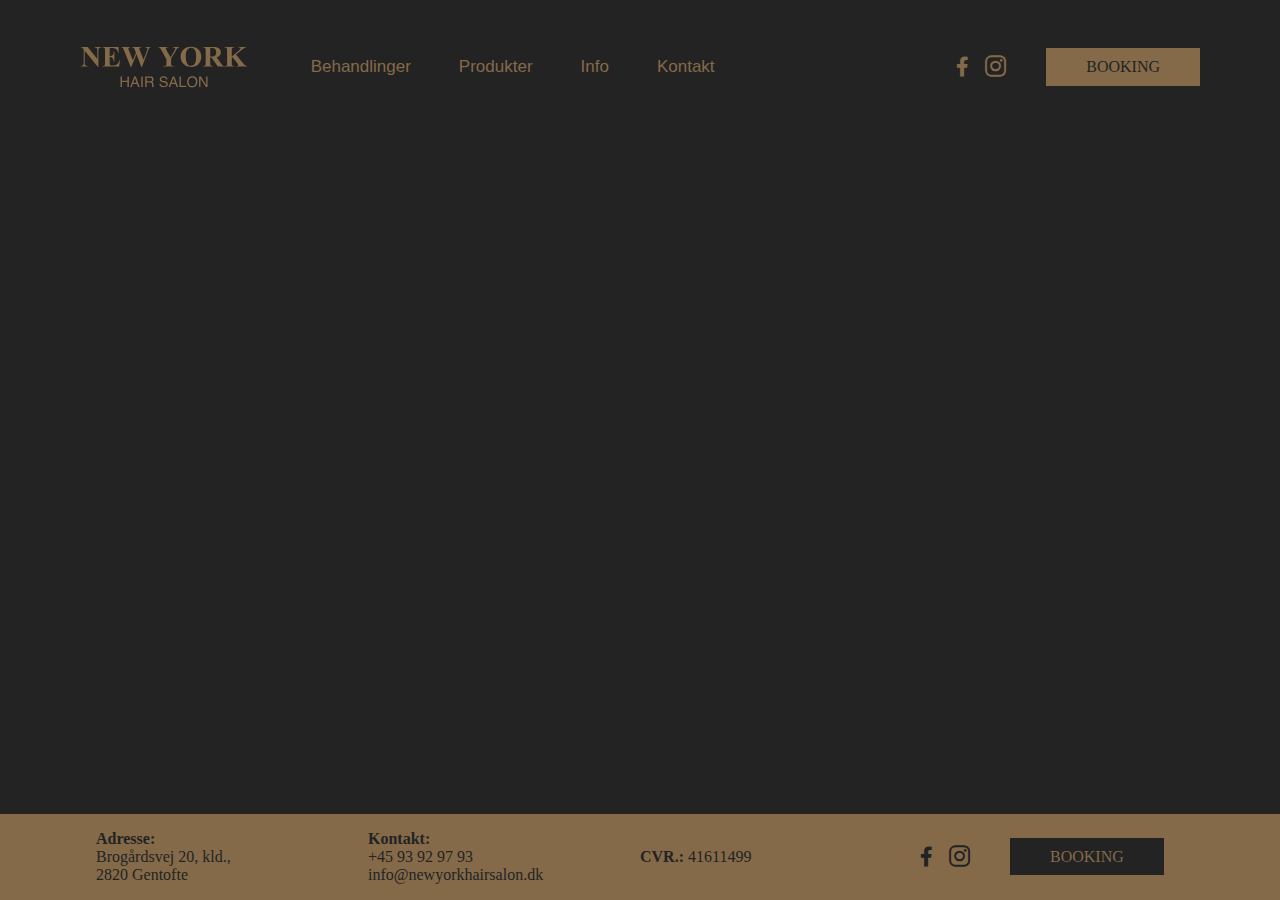
==== index.html @ 28f0fe65 "first commit" ====
<!DOCTYPE html>
<html lang="da">
  <head>
    <meta charset="UTF-8" />
    <meta name="viewport" content="width=device-width, initial-scale=1.0" />
    <title>New York Hair Salon - Gentofte</title>
    <link rel="icon" type="image/x-icon" href="/img/favicon.svg" />
    <link rel="stylesheet" href="/stylesheet/layout.css" />
    <link rel="stylesheet" href="/stylesheet/style.css" />
    <script src="script.js" defer></script>
    <!-- Font Awesome -->
    <link
      rel="stylesheet"
      href="https://cdnjs.cloudflare.com/ajax/libs/font-awesome/6.0.0-beta3/css/all.min.css"
    />
  </head>
  <body>
    <div class="container">
      <header class="navigation">
        <div class="logo">
          <a href="index.html">
            <img src="/img/logo_web.svg" alt="logo" />
          </a>
        </div>

        <div class="burger-menu" id="burger-menu">
          <div class="line1"></div>
          <div class="line2"></div>
          <div class="line3"></div>
        </div>

        <nav class="nav" id="nav">
          <ul class="nav-links">
            <li><a href="behandlinger.html">Behandlinger</a></li>
            <li><a href="produkter.html">Produkter</a></li>
            <li><a href="info.html">Info</a></li>
            <li><a href="kontakt.html">Kontakt</a></li>
          </ul>

          <div class="social-links">
            <a
              href="https://www.facebook.com/Nyhairsalon/photos_by"
              target="_blank"
              class="social-icon facebook"
              aria-label="Facebook"
              ><i class="fab fa-facebook-f"></i
            ></a>
            <a
              href="https://www.instagram.com/newyorkhairsalon_dk/"
              target="_blank"
              class="social-icon instagram"
              aria-label="Instagram"
              ><i class="fab fa-instagram"></i
            ></a>
          </div>

          <div class="nav-button">
            <a href="https://new-york-hair-salon.planway.com/">Booking</a>
          </div>
        </nav>
      </header>

      <main></main>
    </div>

    <footer>
      <div class="footer-content">
        <div class="footer-left">
          <p><strong>Adresse:</strong></p>
          <a
            href="https://www.google.com/maps/place/Brog%C3%A5rdsvej+20,+kld.+2820+Gentofte"
            target="_blank"
            class="footer-link"
          >
            Brogårdsvej 20, kld.,<br />2820 Gentofte
          </a>
        </div>
        <div class="footer-middle">
          <p><strong>Kontakt:</strong></p>
          <a href="tel:+4593929793" class="footer-link">+45 93 92 97 93</a>
          <br />
          <a href="mailto:info@newyorkhairsalon.dk" class="footer-link"
            >info@newyorkhairsalon.dk</a
          >
        </div>

        <div class="footer-right"><strong>CVR.:</strong> 41611499</div>

        <div class="footer-together">
          <div class="footer-socials">
            <a
              href="https://www.facebook.com/Nyhairsalon/photos_by"
              target="_blank"
              class="social-icon-footer facebook"
              aria-label="Facebook"
            >
              <i class="fab fa-facebook-f"></i>
            </a>

            <a
              href="https://www.instagram.com/newyorkhairsalon_dk/"
              target="_blank"
              class="social-icon-footer instagram"
              aria-label="Instagram"
            >
              <i class="fab fa-instagram"></i>
            </a>
          </div>

          <div class="footer-button">
            <a href="https://new-york-hair-salon.planway.com/">Booking</a>
          </div>
        </div>
      </div>
    </footer>
  </body>
</html>
---- stylesheet/style.css ----
/*-------------GLOBAL-------------*/
:root {
  --lysbrun: #846a49;
  --morkbrun: #3e2b26;
  --baggrund: #232323;
  --lys: #e7d9cc;
}

body {
  background-color: var(--baggrund);
}

.container {
  margin-left: 5rem;
  margin-right: 5rem;
}

* {
  margin: 0;
  padding: 0;
  box-sizing: border-box;
}

/*--NAVIGATION--*/
.navigation {
  width: 100%;
  position: sticky;
  top: 0;
  display: flex;
  align-items: center;
  justify-content: space-between;
  padding-top: 2.5rem;
  padding-bottom: 2.5rem;
  background-color: var(--baggrund);
  z-index: 10;
}

.logo img {
  height: 50px;
  width: auto;
}

nav {
  display: flex;
  align-items: center;
  flex: 1;
  position: relative;
}

.nav-links {
  list-style: none;
  display: flex;
  flex: 1;
  margin-left: 4rem;
}

.nav-links li {
  margin-right: 3rem;
}

.nav-links a {
  text-decoration: none;
  font-family: Helvetica, sans-serif;
  color: var(--lysbrun);
  font-size: 17px;
}

.nav-links a:hover {
  color: var(--lys);
}

.nav-button {
  margin-left: auto;
  display: flex;
  align-items: center;
  position: relative;
}

.nav-button a {
  padding: 10px 40px;
  background-color: var(--lysbrun);
  color: var(--baggrund);
  text-decoration: none;
  border-radius: 0;
  text-transform: uppercase;
}

.nav-button a:hover {
  background-color: var(--lys);
}

/*--SOCIAL LINKS--*/
.social-links {
  display: flex;
  align-items: center;
  margin-right: 2rem;
}

.social-icon {
  color: var(--lysbrun);
  font-size: 20px; /* Size of the social icons */
  margin-left: 0.5rem; /* Space between icons */
  margin-right: 0.5rem; /* Space between icons */
  text-decoration: none;
}

.social-icon.instagram {
  font-size: 24px; /* Slightly larger Instagram icon */
}

.social-icon:hover {
  color: var(--lys);
}

/*--BURGERMENU--*/
.burger-menu {
  display: none;
  cursor: pointer;
  flex-direction: column;
  justify-content: space-between;
  height: 24px;
  width: 30px;
}

.burger-menu div {
  background-color: var(--lysbrun);
  height: 4px;
  width: 100%;
  transition: all 0.3s;
}

/*--BURGERMENU ANIMATION--*/
.burger-menu.toggle .line1 {
  transform: rotate(-45deg) translate(-8px, 6px);
}

.burger-menu.toggle .line2 {
  opacity: 0;
}

.burger-menu.toggle .line3 {
  transform: rotate(45deg) translate(-8px, -6px);
}

/*--FOOTER--*/
footer {
  background-color: var(--lysbrun);
  color: var(--baggrund);
  padding: 1rem;
  position: absolute;
  bottom: 0;
  width: 100%;
  max-width: 100vw;
}

.footer-content {
  display: grid;
  grid-template-columns: 1fr 1fr 1fr 1fr;
  align-items: center;
  margin: 0 5rem;
}

.footer-left,
.footer-middle,
.footer-right {
  margin: 0; /* Remove margin */
}

.footer-left a,
.footer-middle a,
.footer-right a {
  text-decoration: none;
  color: var(--baggrund);
}

.footer-left a:hover,
.footer-middle a:hover,
.footer-right a:hover {
  text-decoration: underline;
}

.footer-button a {
  padding: 10px 40px;
  background-color: var(--baggrund);
  color: var(--lysbrun);
  text-decoration: none;
  border-radius: 0;
  text-transform: uppercase;
}

.footer-button a:hover {
  background-color: var(--lys);
}

.footer-socials {
  display: flex;
  align-items: center;
  justify-content: flex-start;
  margin-right: 2rem;
}

.social-icon-footer {
  color: var(--baggrund);
  font-size: 20px; /* Size of the social icons */
  margin-left: 0.5rem; /* Space between icons */
  margin-right: 0.5rem; /* Space between icons */
  text-decoration: none;
}

.social-icon-footer.instagram {
  font-size: 24px; /* Slightly larger Instagram icon */
}

.social-icon-footer:hover {
  color: var(--lys);
}

.footer-together {
  display: flex;
  align-items: center;
  justify-content: flex-start;
}

/*------------- MOBIL-------------*/
@media (max-width: 768px) {
  .container {
    margin-left: 2rem;
    margin-right: 2rem;
  }

  .social-links {
    margin-top: 10px;
    margin-bottom: 10px;
    margin-right: 0rem;
  }

  .burger-menu {
    display: flex;
  }

  nav {
    display: none;
    flex-direction: column;
    align-items: center;
    justify-content: center;
    width: 100%;
    position: absolute;
    top: 100%; /* Adjust based on header height */
    left: 0;
    margin-left: 0;
  }

  nav.active {
    display: flex;
  }

  .nav-links {
    flex-direction: column;
    width: 100%;
    text-align: center;
    margin-left: 0rem;
  }

  .nav-links li {
    margin: 15px 0;
  }

  .nav-links a {
    display: block; /* Make sure each link takes the full width */
  }

  .nav-button {
    margin: 15px 0;
    text-align: center;
  }

  .nav-button a {
    display: block;
  }

  .footer-content {
    display: grid;
    grid-template-columns: repeat(2, minmax(0, 1fr));
    row-gap: 1.5rem;
    justify-items: flex-start;
    align-items: flex-start;
    margin: 0rem;
    width: 100%;
  }

  .footer-socials {
    margin-right: 0rem;
  }

  .social-icon-footer {
    margin: 0;
    margin-right: 0.5rem;
  }
}

/*-------------TABLET-------------*/
@media (min-width: 769px) and (max-width: 1024px) {
  .navigation {
    flex-direction: column;
    align-items: center;
    padding-top: 1.5rem;
    padding-bottom: 1.5rem;
  }

  .footer-content {
    display: grid;
    grid-template-columns: 1fr 1fr 1fr 1fr;
    column-gap: 2rem;
    align-items: center;
    margin: 0 2rem;
  }

  .social-links {
    display: flex;
    margin-right: 1rem; /* Space between social links and booking button */
  }

  .nav-links {
    display: flex;
    flex-direction: row;
    margin-left: 0;
  }

  .nav-links li {
    margin: 0 1.5rem;
  }

  .burger-menu {
    display: none;
  }
}
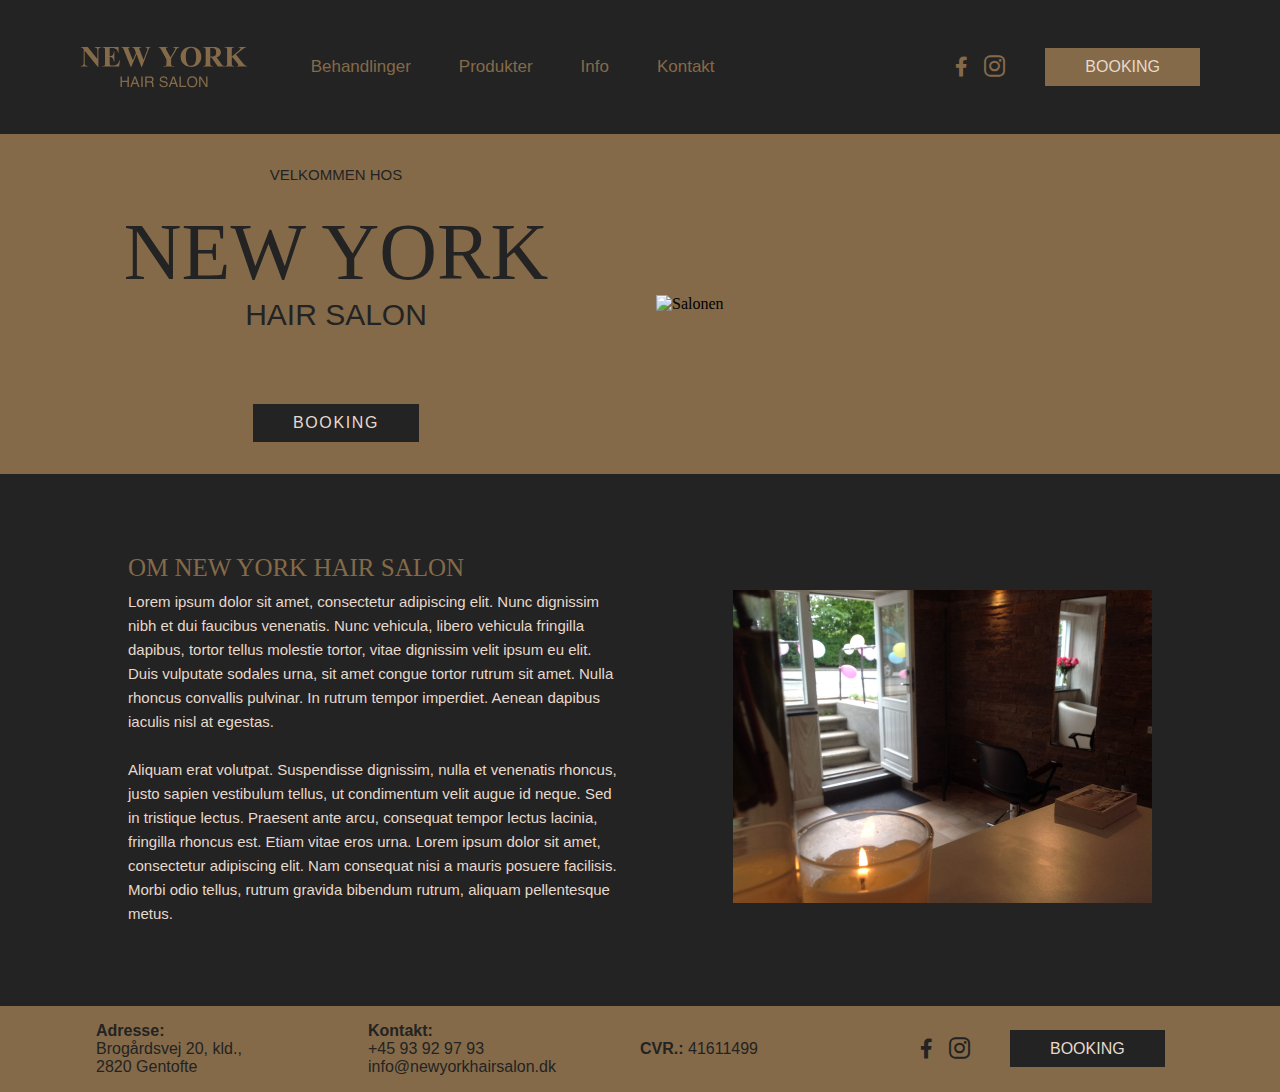
==== commit 3caab9cb: "forside" ====
--- a/index.html
+++ b/index.html
@@ -5,7 +5,6 @@
     <meta name="viewport" content="width=device-width, initial-scale=1.0" />
     <title>New York Hair Salon - Gentofte</title>
     <link rel="icon" type="image/x-icon" href="/img/favicon.svg" />
-    <link rel="stylesheet" href="/stylesheet/layout.css" />
     <link rel="stylesheet" href="/stylesheet/style.css" />
     <script src="script.js" defer></script>
     <!-- Font Awesome -->
@@ -15,58 +14,97 @@
     />
   </head>
   <body>
-    <div class="container">
-      <header class="navigation">
-        <div class="logo">
-          <a href="index.html">
-            <img src="/img/logo_web.svg" alt="logo" />
-          </a>
+    <header class="navigation">
+      <div class="logo">
+        <a href="index.html">
+          <img src="/img/logo_web.svg" alt="logo" />
+        </a>
+      </div>
+
+      <div class="burger-menu" id="burger-menu">
+        <div class="line1"></div>
+        <div class="line2"></div>
+        <div class="line3"></div>
+      </div>
+
+      <nav class="nav" id="nav">
+        <ul class="nav-links">
+          <li><a href="behandlinger.html">Behandlinger</a></li>
+          <li><a href="produkter.html">Produkter</a></li>
+          <li><a href="info.html">Info</a></li>
+          <li><a href="kontakt.html">Kontakt</a></li>
+        </ul>
+
+        <div class="social-links">
+          <a
+            href="https://www.facebook.com/Nyhairsalon/photos_by"
+            target="_blank"
+            class="social-icon facebook"
+            aria-label="Facebook"
+            ><i class="fab fa-facebook-f"></i
+          ></a>
+          <a
+            href="https://www.instagram.com/newyorkhairsalon_dk/"
+            target="_blank"
+            class="social-icon instagram"
+            aria-label="Instagram"
+            ><i class="fab fa-instagram"></i
+          ></a>
         </div>
 
-        <div class="burger-menu" id="burger-menu">
-          <div class="line1"></div>
-          <div class="line2"></div>
-          <div class="line3"></div>
+        <div class="nav-button">
+          <a href="https://new-york-hair-salon.planway.com/">Booking</a>
+        </div>
+      </nav>
+    </header>
+
+    <main>
+      <div class="grid1">
+        <div class="grid1_items">
+          <h3>VELKOMMEN HOS</h3>
+          <h1>NEW YORK</h1>
+          <h2>HAIR SALON</h2>
+          <div class="button">
+            <a href="https://new-york-hair-salon.planway.com/">Booking</a>
+          </div>
+        </div>
+        <div>
+          <img src="img/salon.webp" alt="Salonen" />
+        </div>
+      </div>
+
+      <h4 class="margin-left">OM NEW YORK HAIR SALON</h4>
+      <div class="grid2">
+        <div>
+          <p>
+            Lorem ipsum dolor sit amet, consectetur adipiscing elit. Nunc
+            dignissim nibh et dui faucibus venenatis. Nunc vehicula, libero
+            vehicula fringilla dapibus, tortor tellus molestie tortor, vitae
+            dignissim velit ipsum eu elit. Duis vulputate sodales urna, sit amet
+            congue tortor rutrum sit amet. Nulla rhoncus convallis pulvinar. In
+            rutrum tempor imperdiet. Aenean dapibus iaculis nisl at egestas.
+            <br /><br />
+            Aliquam erat volutpat. Suspendisse dignissim, nulla et venenatis
+            rhoncus, justo sapien vestibulum tellus, ut condimentum velit augue
+            id neque. Sed in tristique lectus. Praesent ante arcu, consequat
+            tempor lectus lacinia, fringilla rhoncus est. Etiam vitae eros urna.
+            Lorem ipsum dolor sit amet, consectetur adipiscing elit. Nam
+            consequat nisi a mauris posuere facilisis. Morbi odio tellus, rutrum
+            gravida bibendum rutrum, aliquam pellentesque metus.
+          </p>
         </div>
 
-        <nav class="nav" id="nav">
-          <ul class="nav-links">
-            <li><a href="behandlinger.html">Behandlinger</a></li>
-            <li><a href="produkter.html">Produkter</a></li>
-            <li><a href="info.html">Info</a></li>
-            <li><a href="kontakt.html">Kontakt</a></li>
-          </ul>
-
-          <div class="social-links">
-            <a
-              href="https://www.facebook.com/Nyhairsalon/photos_by"
-              target="_blank"
-              class="social-icon facebook"
-              aria-label="Facebook"
-              ><i class="fab fa-facebook-f"></i
-            ></a>
-            <a
-              href="https://www.instagram.com/newyorkhairsalon_dk/"
-              target="_blank"
-              class="social-icon instagram"
-              aria-label="Instagram"
-              ><i class="fab fa-instagram"></i
-            ></a>
-          </div>
-
-          <div class="nav-button">
-            <a href="https://new-york-hair-salon.planway.com/">Booking</a>
-          </div>
-        </nav>
-      </header>
-
-      <main></main>
-    </div>
+        <div class="image-container">
+          <img src="img/salonlys.webp" alt="Salonen" />
+        </div>
+      </div>
+    </main>
 
     <footer>
       <div class="footer-content">
         <div class="footer-left">
-          <p><strong>Adresse:</strong></p>
+          <strong>Adresse:</strong>
+          <br />
           <a
             href="https://www.google.com/maps/place/Brog%C3%A5rdsvej+20,+kld.+2820+Gentofte"
             target="_blank"
@@ -76,7 +114,8 @@
           </a>
         </div>
         <div class="footer-middle">
-          <p><strong>Kontakt:</strong></p>
+          <strong>Kontakt:</strong>
+          <br />
           <a href="tel:+4593929793" class="footer-link">+45 93 92 97 93</a>
           <br />
           <a href="mailto:info@newyorkhairsalon.dk" class="footer-link"
--- a/stylesheet/style.css
+++ b/stylesheet/style.css
@@ -8,11 +8,8 @@
 
 body {
   background-color: var(--baggrund);
-}
-
-.container {
-  margin-left: 5rem;
-  margin-right: 5rem;
+  margin: 0;
+  padding: 0;
 }
 
 * {
@@ -21,23 +18,26 @@
   box-sizing: border-box;
 }
 
+.margin-left {
+  margin-left: 8rem;
+}
+
 /*--NAVIGATION--*/
 .navigation {
   width: 100%;
-  position: sticky;
-  top: 0;
+  position: relative; /* Change from sticky to relative */
   display: flex;
   align-items: center;
   justify-content: space-between;
   padding-top: 2.5rem;
   padding-bottom: 2.5rem;
   background-color: var(--baggrund);
-  z-index: 10;
 }
 
 .logo img {
   height: 50px;
   width: auto;
+  margin-left: 5rem;
 }
 
 nav {
@@ -74,15 +74,17 @@
   display: flex;
   align-items: center;
   position: relative;
+  margin-right: 5rem;
 }
 
 .nav-button a {
   padding: 10px 40px;
   background-color: var(--lysbrun);
-  color: var(--baggrund);
+  color: var(--lys);
   text-decoration: none;
   border-radius: 0;
   text-transform: uppercase;
+  font-family: Helvetica, sans-serif;
 }
 
 .nav-button a:hover {
@@ -147,10 +149,10 @@
   background-color: var(--lysbrun);
   color: var(--baggrund);
   padding: 1rem;
-  position: absolute;
   bottom: 0;
   width: 100%;
   max-width: 100vw;
+  margin-top: 3rem;
 }
 
 .footer-content {
@@ -158,6 +160,7 @@
   grid-template-columns: 1fr 1fr 1fr 1fr;
   align-items: center;
   margin: 0 5rem;
+  font-family: Helvetica, sans-serif;
 }
 
 .footer-left,
@@ -182,10 +185,11 @@
 .footer-button a {
   padding: 10px 40px;
   background-color: var(--baggrund);
-  color: var(--lysbrun);
+  color: var(--lys);
   text-decoration: none;
   border-radius: 0;
   text-transform: uppercase;
+  font-family: Helvetica, sans-serif;
 }
 
 .footer-button a:hover {
@@ -221,13 +225,112 @@
   justify-content: flex-start;
 }
 
+/*--FORSIDE--*/
+.grid1 {
+  display: grid;
+  grid-template-columns: repeat(2, minmax(0, 1fr));
+  align-items: center;
+  background-color: var(--lysbrun);
+  padding: 2rem 3rem;
+  margin-bottom: 5rem;
+  width: 100%;
+  column-gap: 2rem;
+}
+
+.grid1_items {
+  display: flex;
+  flex-direction: column;
+  align-items: center;
+  justify-content: center;
+}
+
+.grid1 img {
+  width: 100%;
+  height: auto;
+}
+
+h1 {
+  font-family: "Times New Roman", Times, serif;
+  font-size: 80px;
+  font-weight: 100;
+  color: var(--baggrund);
+}
+
+h2 {
+  font-family: Helvetica, sans-serif;
+  font-weight: 100;
+  font-size: 30px;
+  color: var(--baggrund);
+  margin-bottom: 4.5rem;
+}
+
+h3 {
+  font-family: Helvetica, sans-serif;
+  font-weight: 100;
+  font-size: 15px;
+  color: var(--baggrund);
+  margin-bottom: 1.5rem;
+}
+
+.button {
+  display: flex;
+  align-items: center;
+}
+
+.button a {
+  padding: 10px 40px;
+  background-color: var(--baggrund);
+  color: var(--lys);
+  text-decoration: none;
+  border-radius: 0;
+  text-transform: uppercase;
+  font-family: Helvetica, sans-serif;
+  letter-spacing: 0.1rem;
+}
+
+.button a:hover {
+  background-color: var(--morkbrun);
+}
+
+.grid2 {
+  display: grid;
+  grid-template-columns: repeat(2, 1fr);
+  padding: 0rem 8rem;
+  gap: 2rem;
+  margin-bottom: 5rem;
+  width: 100%;
+}
+
+.image-container {
+  display: flex;
+  justify-content: flex-end; /* Placerer indholdet til højre i containeren */
+  align-items: flex-start; /* Centerer indholdet vertikalt i containeren */
+  overflow: hidden;
+}
+
+.grid2 img {
+  max-width: 100%; /* Billederne fylder op til 100% af kolonnens bredde */
+  height: auto; /* Bevarer billedets proportioner */
+}
+
+h4 {
+  font-family: "Times New Roman", Times, serif;
+  font-weight: 100;
+  font-size: 25px;
+  color: var(--lysbrun);
+  margin-bottom: 0.5rem;
+}
+
+p {
+  font-family: Helvetica, sans-serif;
+  font-weight: 100;
+  font-size: 15px;
+  color: var(--lys);
+  line-height: 1.5rem;
+}
+
 /*------------- MOBIL-------------*/
 @media (max-width: 768px) {
-  .container {
-    margin-left: 2rem;
-    margin-right: 2rem;
-  }
-
   .social-links {
     margin-top: 10px;
     margin-bottom: 10px;
@@ -240,14 +343,16 @@
 
   nav {
     display: none;
+    position: fixed;
     flex-direction: column;
     align-items: center;
-    justify-content: center;
     width: 100%;
     position: absolute;
     top: 100%; /* Adjust based on header height */
     left: 0;
     margin-left: 0;
+    background-color: var(--baggrund);
+    padding-bottom: 100vh;
   }
 
   nav.active {
@@ -296,6 +401,66 @@
     margin: 0;
     margin-right: 0.5rem;
   }
+
+  /*--FORSIDE--*/
+  .grid1 {
+    grid-template-columns: 1fr;
+    row-gap: 2rem;
+  }
+
+  h1 {
+    font-size: 60px;
+  }
+
+  h2 {
+    font-size: 22px;
+    margin-bottom: 2rem;
+  }
+
+  h3 {
+    font-size: 15px;
+  }
+
+  .grid2 {
+    display: grid;
+    grid-template-columns: 1fr;
+    padding: 0rem 2rem;
+    gap: 2rem;
+    margin-bottom: 5rem;
+    width: 100%;
+  }
+
+  .margin-left {
+    margin-left: 2rem;
+  }
+
+  .image-container {
+    display: flex;
+    justify-content: flex-start; /* Placerer indholdet til højre i containeren */
+    align-items: flex-start; /* Centerer indholdet vertikalt i containeren */
+    overflow: hidden;
+  }
+
+  .grid2 img {
+    max-width: 100%; /* Billederne fylder op til 100% af kolonnens bredde */
+    height: auto; /* Bevarer billedets proportioner */
+  }
+
+  h4 {
+    font-family: "Times New Roman", Times, serif;
+    font-weight: 100;
+    font-size: 25px;
+    color: var(--lysbrun);
+    margin-bottom: 0.5rem;
+  }
+
+  p {
+    font-family: Helvetica, sans-serif;
+    font-weight: 100;
+    font-size: 15px;
+    color: var(--lys);
+    line-height: 1.5rem;
+  }
 }
 
 /*-------------TABLET-------------*/
@@ -333,4 +498,58 @@
   .burger-menu {
     display: none;
   }
-}
+
+  /*--FORSIDE--*/
+  h1 {
+    font-size: 60px;
+  }
+
+  h2 {
+    font-size: 22px;
+  }
+
+  h3 {
+    font-size: 15px;
+  }
+
+  .grid2 {
+    display: grid;
+    grid-template-columns: repeat(2, 1fr);
+    padding: 0rem 5rem;
+    gap: 2rem;
+    margin-bottom: 5rem;
+    width: 100%;
+  }
+
+  .margin-left {
+    margin-left: 5rem;
+  }
+
+  .image-container {
+    display: flex;
+    justify-content: flex-end; /* Placerer indholdet til højre i containeren */
+    align-items: flex-start; /* Centerer indholdet vertikalt i containeren */
+    overflow: hidden;
+  }
+
+  .grid2 img {
+    max-width: 100%; /* Billederne fylder op til 100% af kolonnens bredde */
+    height: auto; /* Bevarer billedets proportioner */
+  }
+
+  h4 {
+    font-family: "Times New Roman", Times, serif;
+    font-weight: 100;
+    font-size: 25px;
+    color: var(--lysbrun);
+    margin-bottom: 0.5rem;
+  }
+
+  p {
+    font-family: Helvetica, sans-serif;
+    font-weight: 100;
+    font-size: 15px;
+    color: var(--lys);
+    line-height: 1.5rem;
+  }
+}
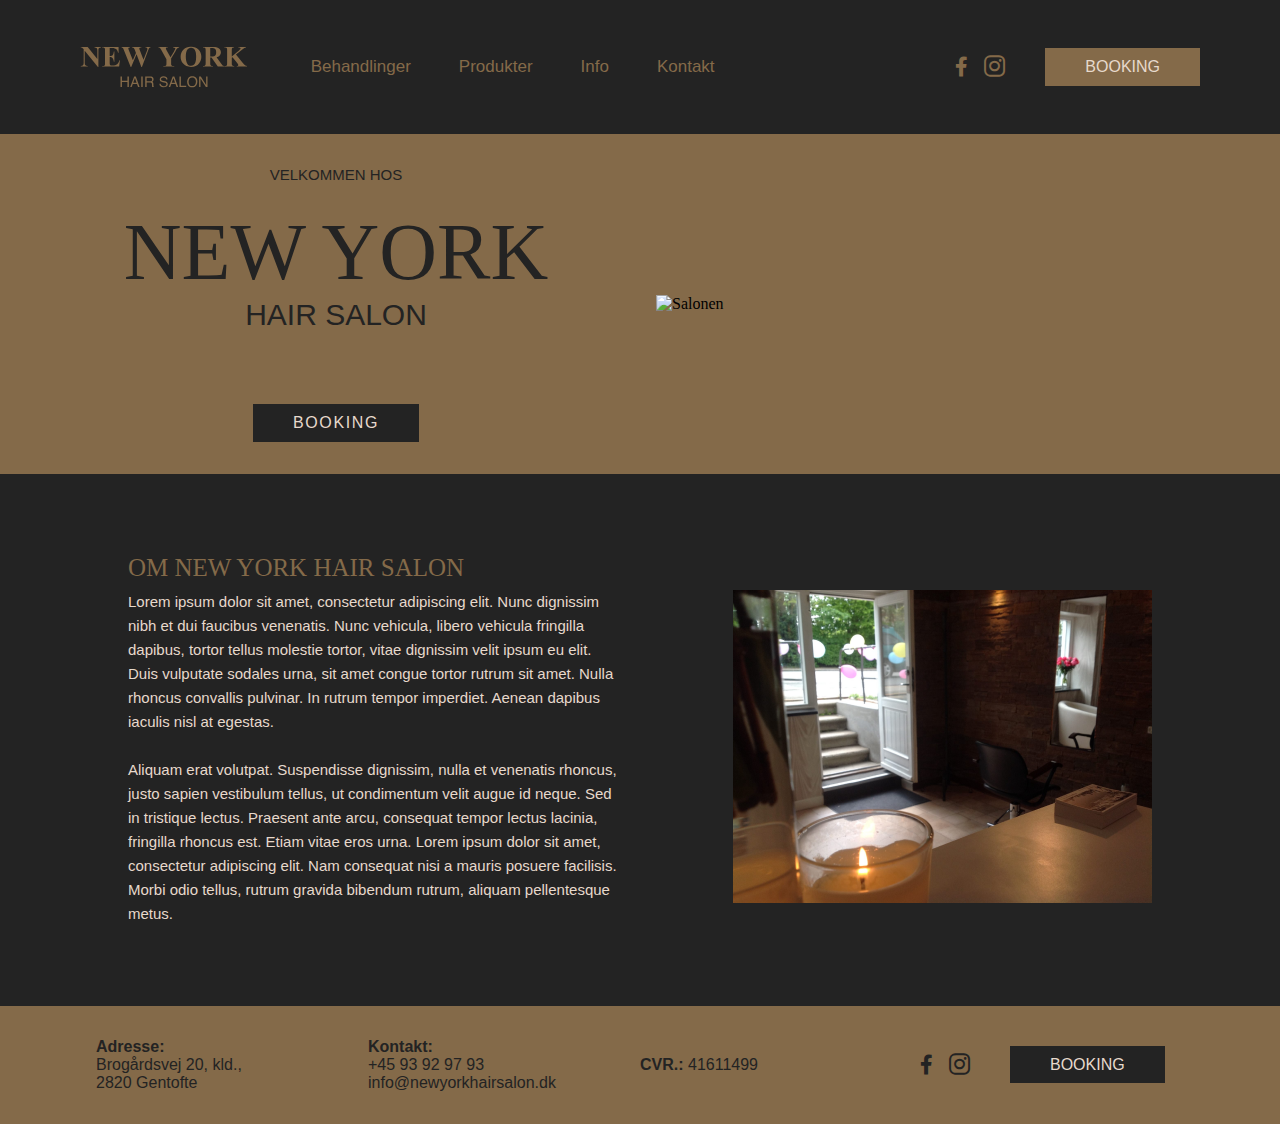
==== commit f8400642: "nye sider + ændringer" ====
--- a/index.html
+++ b/index.html
@@ -53,7 +53,9 @@
         </div>
 
         <div class="nav-button">
-          <a href="https://new-york-hair-salon.planway.com/">Booking</a>
+          <a href="https://new-york-hair-salon.planway.com/" target="_blank"
+            >Booking</a
+          >
         </div>
       </nav>
     </header>
@@ -65,7 +67,9 @@
           <h1>NEW YORK</h1>
           <h2>HAIR SALON</h2>
           <div class="button">
-            <a href="https://new-york-hair-salon.planway.com/">Booking</a>
+            <a href="https://new-york-hair-salon.planway.com/" target="_blank"
+              >Booking</a
+            >
           </div>
         </div>
         <div>
@@ -147,7 +151,9 @@
           </div>
 
           <div class="footer-button">
-            <a href="https://new-york-hair-salon.planway.com/">Booking</a>
+            <a href="https://new-york-hair-salon.planway.com/" target="_blank"
+              >Booking</a
+            >
           </div>
         </div>
       </div>
--- a/stylesheet/style.css
+++ b/stylesheet/style.css
@@ -88,7 +88,7 @@
 }
 
 .nav-button a:hover {
-  background-color: var(--lys);
+  background-color: var(--morkbrun);
 }
 
 /*--SOCIAL LINKS--*/
@@ -148,10 +148,9 @@
 footer {
   background-color: var(--lysbrun);
   color: var(--baggrund);
-  padding: 1rem;
+  padding: 2rem 1rem;
   bottom: 0;
   width: 100%;
-  max-width: 100vw;
   margin-top: 3rem;
 }
 
@@ -193,7 +192,7 @@
 }
 
 .footer-button a:hover {
-  background-color: var(--lys);
+  background-color: var(--morkbrun);
 }
 
 .footer-socials {
@@ -337,8 +336,13 @@
     margin-right: 0rem;
   }
 
+  .logo img {
+    margin-left: 2rem;
+  }
+
   .burger-menu {
     display: flex;
+    margin-right: 2rem;
   }
 
   nav {
@@ -383,14 +387,27 @@
     display: block;
   }
 
+  /*--FOOTER--*/
+
+  .footer {
+    width: 100%;
+    padding: 0;
+  }
+
   .footer-content {
     display: grid;
-    grid-template-columns: repeat(2, minmax(0, 1fr));
+    grid-template-columns: 1fr;
     row-gap: 1.5rem;
-    justify-items: flex-start;
-    align-items: flex-start;
-    margin: 0rem;
+    justify-items: center;
+    text-align: center;
     width: 100%;
+    margin: 0;
+  }
+
+  .footer-left,
+  .footer-middle,
+  .footer-right {
+    margin: 0 0;
   }
 
   .footer-socials {
@@ -400,6 +417,13 @@
   .social-icon-footer {
     margin: 0;
     margin-right: 0.5rem;
+  }
+
+  .footer-together {
+    display: flex;
+    align-items: center;
+    justify-content: center; /* Center the content */
+    width: 100%; /* Make sure it takes the full width */
   }
 
   /*--FORSIDE--*/
@@ -410,6 +434,7 @@
 
   h1 {
     font-size: 60px;
+    white-space: nowrap;
   }
 
   h2 {
@@ -442,7 +467,7 @@
   }
 
   .grid2 img {
-    max-width: 100%; /* Billederne fylder op til 100% af kolonnens bredde */
+    width: 100%; /* Billederne fylder op til 100% af kolonnens bredde */
     height: auto; /* Bevarer billedets proportioner */
   }
 
@@ -472,6 +497,32 @@
     padding-bottom: 1.5rem;
   }
 
+  .logo img {
+    margin-left: 0;
+  }
+
+  .nav-links {
+    margin-left: 0;
+  }
+
+  .nav-button {
+    margin-right: 0;
+  }
+
+  .nav-links {
+    display: flex;
+    flex-direction: row;
+    margin-left: 0;
+  }
+
+  .nav-links li {
+    margin: 0 1.5rem;
+  }
+
+  .burger-menu {
+    display: none;
+  }
+
   .footer-content {
     display: grid;
     grid-template-columns: 1fr 1fr 1fr 1fr;
@@ -483,20 +534,6 @@
   .social-links {
     display: flex;
     margin-right: 1rem; /* Space between social links and booking button */
-  }
-
-  .nav-links {
-    display: flex;
-    flex-direction: row;
-    margin-left: 0;
-  }
-
-  .nav-links li {
-    margin: 0 1.5rem;
-  }
-
-  .burger-menu {
-    display: none;
   }
 
   /*--FORSIDE--*/
@@ -533,7 +570,7 @@
   }
 
   .grid2 img {
-    max-width: 100%; /* Billederne fylder op til 100% af kolonnens bredde */
+    width: 100%; /* Billederne fylder op til 100% af kolonnens bredde */
     height: auto; /* Bevarer billedets proportioner */
   }
 
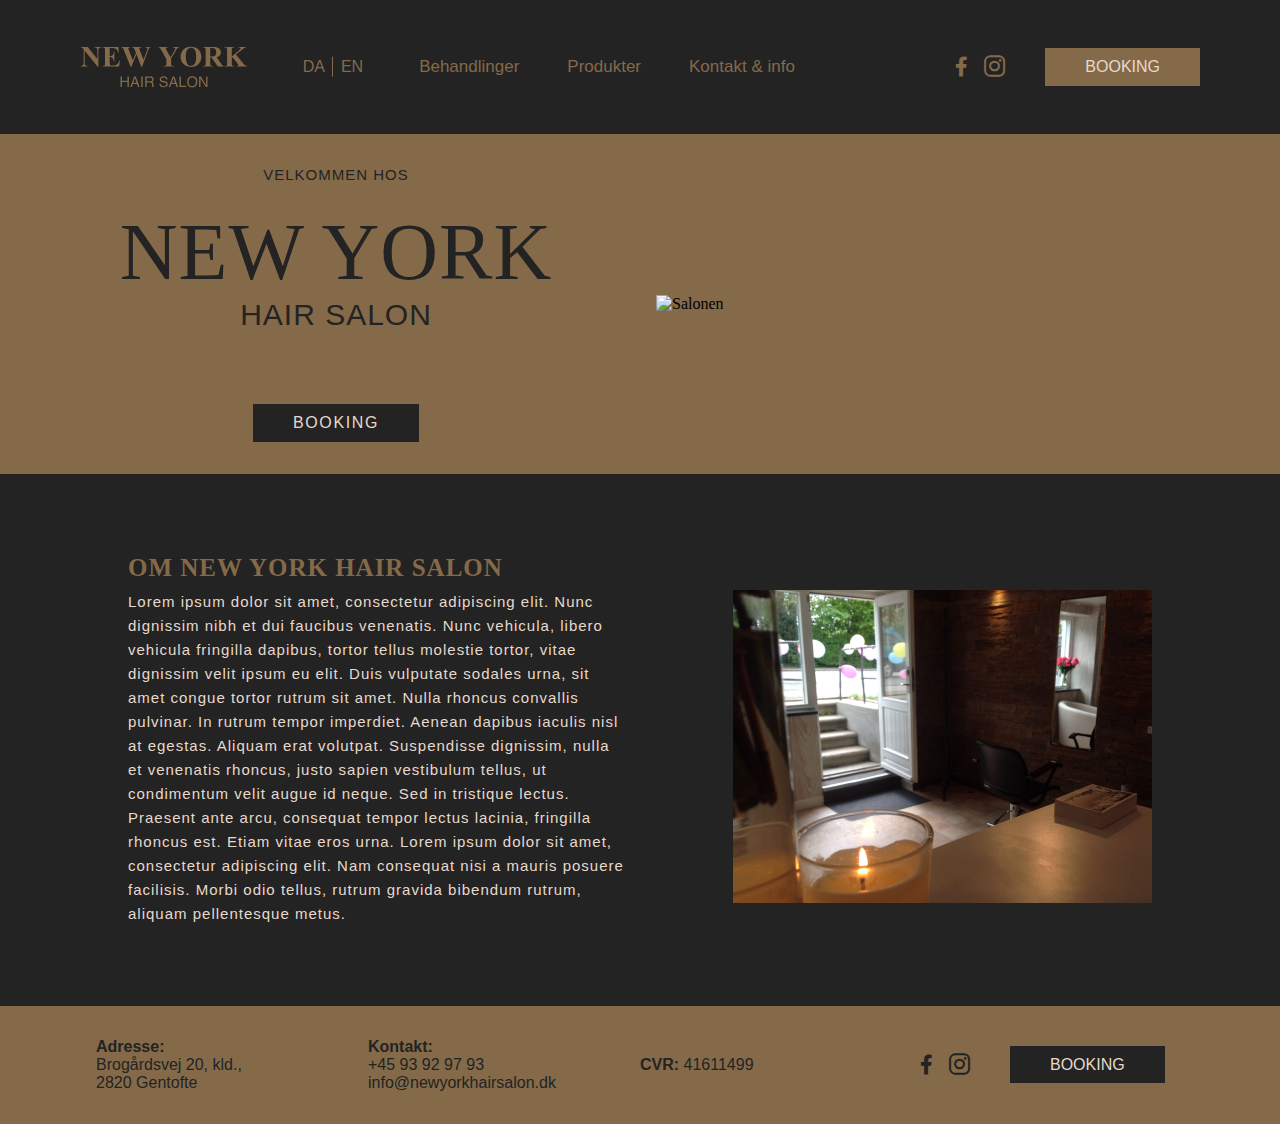
==== commit 1d496b4d: "kontakt&info" ====
--- a/index.html
+++ b/index.html
@@ -28,16 +28,41 @@
       </div>
 
       <nav class="nav" id="nav">
+        <div class="language-switcher">
+          <a href="#" class="lang-link" data-lang="da">DA</a>
+          <a href="#" class="lang-link" data-lang="en">EN</a>
+        </div>
+
         <ul class="nav-links">
-          <li><a href="behandlinger.html">Behandlinger</a></li>
-          <li><a href="produkter.html">Produkter</a></li>
-          <li><a href="info.html">Info</a></li>
-          <li><a href="kontakt.html">Kontakt</a></li>
+          <li>
+            <a
+              href="behandlinger.html"
+              data-lang-da="Behandlinger"
+              data-lang-en="Treatments"
+              >Behandlinger</a
+            >
+          </li>
+          <li>
+            <a
+              href="produkter.html"
+              data-lang-da="Produkter"
+              data-lang-en="Products"
+              >Produkter</a
+            >
+          </li>
+          <li>
+            <a
+              href="kontakt.html"
+              data-lang-da="Kontakt & info"
+              data-lang-en="Info"
+              >Contacts & info</a
+            >
+          </li>
         </ul>
 
         <div class="social-links">
           <a
-            href="https://www.facebook.com/Nyhairsalon/photos_by"
+            href="https://www.facebook.com/Nyhairsalon"
             target="_blank"
             class="social-icon facebook"
             aria-label="Facebook"
@@ -51,9 +76,12 @@
             ><i class="fab fa-instagram"></i
           ></a>
         </div>
-
         <div class="nav-button">
-          <a href="https://new-york-hair-salon.planway.com/" target="_blank"
+          <a
+            href="https://new-york-hair-salon.planway.com/"
+            target="_blank"
+            data-lang-da="Booking"
+            data-lang-en="Booking"
             >Booking</a
           >
         </div>
@@ -63,11 +91,19 @@
     <main>
       <div class="grid1">
         <div class="grid1_items">
-          <h3>VELKOMMEN HOS</h3>
+          <h3 data-lang-da="VELKOMMEN HOS" data-lang-en="WELCOME TO">
+            VELKOMMEN HOS
+          </h3>
           <h1>NEW YORK</h1>
-          <h2>HAIR SALON</h2>
+          <h2 data-lang-da="HAIR SALON" data-lang-en="HAIR SALON">
+            HAIR SALON
+          </h2>
           <div class="button">
-            <a href="https://new-york-hair-salon.planway.com/" target="_blank"
+            <a
+              href="https://new-york-hair-salon.planway.com/"
+              target="_blank"
+              data-lang-da="Booking"
+              data-lang-en="Booking"
               >Booking</a
             >
           </div>
@@ -76,18 +112,25 @@
           <img src="img/salon.webp" alt="Salonen" />
         </div>
       </div>
-
-      <h4 class="margin-left">OM NEW YORK HAIR SALON</h4>
+      <h4
+        class="margin-left"
+        data-lang-da="OM NEW YORK HAIR SALON"
+        data-lang-en="ABOUT NEW YORK HAIR SALON"
+      >
+        OM NEW YORK HAIR SALON
+      </h4>
       <div class="grid2">
         <div>
-          <p>
+          <p
+            data-lang-da="Lorem ipsum dolor sit amet, consectetur adipiscing elit. Nunc dignissim nibh et dui faucibus venenatis. Nunc vehicula, libero vehicula fringilla dapibus, tortor tellus molestie tortor, vitae dignissim velit ipsum eu elit. Duis vulputate sodales urna, sit amet congue tortor rutrum sit amet. Nulla rhoncus convallis pulvinar. In rutrum tempor imperdiet. Aenean dapibus iaculis nisl at egestas. Aliquam erat volutpat. Suspendisse dignissim, nulla et venenatis rhoncus, justo sapien vestibulum tellus, ut condimentum velit augue id neque. Sed in tristique lectus. Praesent ante arcu, consequat tempor lectus lacinia, fringilla rhoncus est. Etiam vitae eros urna. Lorem ipsum dolor sit amet, consectetur adipiscing elit. Nam consequat nisi a mauris posuere facilisis. Morbi odio tellus, rutrum gravida bibendum rutrum, aliquam pellentesque metus."
+            data-lang-en="Lorem ipsum dolor sit amet, consectetur adipiscing elit. Nunc dignissim nibh et dui faucibus venenatis. Nunc vehicula, libero vehicula fringilla dapibus, tortor tellus molestie tortor, vitae dignissim velit ipsum eu elit. Duis vulputate sodales urna, sit amet congue tortor rutrum sit amet. Nulla rhoncus convallis pulvinar. In rutrum tempor imperdiet. Aenean dapibus iaculis nisl at egestas. Aliquam erat volutpat. Suspendisse dignissim, nulla et venenatis rhoncus, justo sapien vestibulum tellus, ut condimentum velit augue id neque. Sed in tristique lectus. Praesent ante arcu, consequat tempor lectus lacinia, fringilla rhoncus est. Etiam vitae eros urna. Lorem ipsum dolor sit amet, consectetur adipiscing elit. Nam consequat nisi a mauris posuere facilisis. Morbi odio tellus, rutrum gravida bibendum rutrum, aliquam pellentesque metus."
+          >
             Lorem ipsum dolor sit amet, consectetur adipiscing elit. Nunc
             dignissim nibh et dui faucibus venenatis. Nunc vehicula, libero
             vehicula fringilla dapibus, tortor tellus molestie tortor, vitae
             dignissim velit ipsum eu elit. Duis vulputate sodales urna, sit amet
             congue tortor rutrum sit amet. Nulla rhoncus convallis pulvinar. In
             rutrum tempor imperdiet. Aenean dapibus iaculis nisl at egestas.
-            <br /><br />
             Aliquam erat volutpat. Suspendisse dignissim, nulla et venenatis
             rhoncus, justo sapien vestibulum tellus, ut condimentum velit augue
             id neque. Sed in tristique lectus. Praesent ante arcu, consequat
@@ -97,7 +140,6 @@
             gravida bibendum rutrum, aliquam pellentesque metus.
           </p>
         </div>
-
         <div class="image-container">
           <img src="img/salonlys.webp" alt="Salonen" />
         </div>
@@ -107,18 +149,21 @@
     <footer>
       <div class="footer-content">
         <div class="footer-left">
-          <strong>Adresse:</strong>
+          <strong data-lang-da="Adresse:" data-lang-en="Address:"
+            >Adresse:</strong
+          >
           <br />
           <a
             href="https://www.google.com/maps/place/Brog%C3%A5rdsvej+20,+kld.+2820+Gentofte"
             target="_blank"
             class="footer-link"
-          >
-            Brogårdsvej 20, kld.,<br />2820 Gentofte
-          </a>
+            >Brogårdsvej 20, kld.,<br />2820 Gentofte</a
+          >
         </div>
         <div class="footer-middle">
-          <strong>Kontakt:</strong>
+          <strong data-lang-da="Kontakt:" data-lang-en="Contact:"
+            >Kontakt:</strong
+          >
           <br />
           <a href="tel:+4593929793" class="footer-link">+45 93 92 97 93</a>
           <br />
@@ -127,31 +172,36 @@
           >
         </div>
 
-        <div class="footer-right"><strong>CVR.:</strong> 41611499</div>
+        <div class="footer-right">
+          <strong data-lang-da="CVR:" data-lang-en="CVR:">CVR.:</strong>
+          41611499
+        </div>
 
         <div class="footer-together">
           <div class="footer-socials">
             <a
-              href="https://www.facebook.com/Nyhairsalon/photos_by"
+              href="https://www.facebook.com/Nyhairsalon"
               target="_blank"
               class="social-icon-footer facebook"
               aria-label="Facebook"
-            >
-              <i class="fab fa-facebook-f"></i>
-            </a>
+              ><i class="fab fa-facebook-f"></i
+            ></a>
 
             <a
               href="https://www.instagram.com/newyorkhairsalon_dk/"
               target="_blank"
               class="social-icon-footer instagram"
               aria-label="Instagram"
-            >
-              <i class="fab fa-instagram"></i>
-            </a>
+              ><i class="fab fa-instagram"></i
+            ></a>
           </div>
 
           <div class="footer-button">
-            <a href="https://new-york-hair-salon.planway.com/" target="_blank"
+            <a
+              href="https://new-york-hair-salon.planway.com/"
+              target="_blank"
+              data-lang-da="Booking"
+              data-lang-en="Booking"
               >Booking</a
             >
           </div>
--- a/stylesheet/style.css
+++ b/stylesheet/style.css
@@ -22,6 +22,44 @@
   margin-left: 8rem;
 }
 
+/*--LANGUAGE SWITCHER--*/
+.language-switcher {
+  background-color: var(--baggrund);
+  display: grid;
+  grid-template-columns: 1fr 1fr;
+  margin-left: 3rem;
+}
+
+.language-switcher a {
+  text-decoration: none;
+  color: var(--lysbrun);
+  font-family: Helvetica, sans-serif;
+  background-color: var(--baggrund);
+  padding: 0.5rem;
+  position: relative; /* For at kunne positionere pseudo-elementet */
+}
+
+/* Tilføj en streg med pseudo-element */
+.language-switcher a::after {
+  content: "";
+  position: absolute;
+  right: 0;
+  top: 50%;
+  height: 60%; /* Juster højden på stregen */
+  width: 1px;
+  background-color: var(--lysbrun);
+  transform: translateY(-50%); /* Centrer stregen vertikalt */
+}
+
+/* Fjern streg for det sidste link */
+.language-switcher a:last-child::after {
+  display: none;
+}
+
+.language-switcher a:hover {
+  color: var(--lys);
+}
+
 /*--NAVIGATION--*/
 .navigation {
   width: 100%;
@@ -51,7 +89,7 @@
   list-style: none;
   display: flex;
   flex: 1;
-  margin-left: 4rem;
+  margin-left: 3rem;
 }
 
 .nav-links li {
@@ -253,6 +291,7 @@
   font-size: 80px;
   font-weight: 100;
   color: var(--baggrund);
+  letter-spacing: 1px;
 }
 
 h2 {
@@ -261,6 +300,7 @@
   font-size: 30px;
   color: var(--baggrund);
   margin-bottom: 4.5rem;
+  letter-spacing: 1px;
 }
 
 h3 {
@@ -269,6 +309,7 @@
   font-size: 15px;
   color: var(--baggrund);
   margin-bottom: 1.5rem;
+  letter-spacing: 1px;
 }
 
 .button {
@@ -314,10 +355,10 @@
 
 h4 {
   font-family: "Times New Roman", Times, serif;
-  font-weight: 100;
   font-size: 25px;
   color: var(--lysbrun);
   margin-bottom: 0.5rem;
+  letter-spacing: 1px;
 }
 
 p {
@@ -326,18 +367,292 @@
   font-size: 15px;
   color: var(--lys);
   line-height: 1.5rem;
-}
-
+  letter-spacing: 1px;
+}
+
+/*--BEHANDLINGER--*/
+.overskrift {
+  background-color: var(--lysbrun);
+  font-size: 40px;
+  padding: 3rem;
+  align-items: center;
+  text-align: center;
+}
+
+.behandlingtekst,
+.produkttekst {
+  margin: 4rem 20rem;
+}
+
+.behandlingtekst a {
+  color: var(--lys);
+  text-decoration: none;
+}
+
+.grid3 {
+  display: grid;
+  grid-template-columns: repeat(3, minmax(0, 1fr));
+  margin: 0 5rem;
+  gap: 4rem;
+}
+
+.klip {
+  display: flex;
+  flex-direction: column;
+}
+
+.behandlinger {
+  margin-bottom: 2rem;
+  list-style-type: none;
+}
+
+.behandlinger li {
+  color: var(--lys);
+  font-family: Helvetica, sans-serif;
+  font-size: 15px;
+  margin-bottom: 0.5rem;
+  letter-spacing: 1px;
+  display: grid;
+  grid-template-columns: 2fr 1fr;
+  /* border-bottom: solid 0.5px var(--lysbrun); */
+}
+
+.details {
+  font-size: 12px;
+}
+
+.price {
+  text-align: right;
+}
+
+/*--GALLERI--*/
+
+.galleri h4 {
+  margin-left: 5rem;
+}
+.carousel-container {
+  position: relative;
+  max-width: 100%;
+  margin: 0 5rem;
+  margin-bottom: 5rem;
+  overflow: hidden;
+  background-color: var(--lysbrun);
+  padding: 2rem;
+}
+
+.carousel {
+  position: relative;
+  width: 100%;
+  overflow: hidden;
+}
+
+.carousel-images {
+  display: flex;
+  transition: transform 0.5s ease-in-out;
+}
+
+.carousel-images img {
+  width: 100%;
+  height: auto;
+  margin-right: 1rem;
+}
+
+.carousel-prev,
+.carousel-next {
+  position: absolute;
+  top: 50%;
+  width: 30px;
+  height: 30px;
+  background: var(--lysbrun);
+  color: var(--lys);
+  border: none;
+  cursor: pointer;
+  font-size: 40px;
+  text-align: center;
+  line-height: 30px;
+  transform: translateY(-50%);
+}
+
+.carousel-prev {
+  left: 0px;
+}
+
+.carousel-next {
+  right: 0px;
+}
+
+/*--PRODUKTER--*/
+.grid4 {
+  display: grid;
+  grid-template-columns: repeat(3, minmax(0, 1fr));
+  column-gap: 5rem;
+  row-gap: 3rem;
+  margin: 0 5rem;
+}
+
+.grid4 img {
+  width: 100%;
+  height: auto;
+  margin-bottom: 1rem;
+}
+
+.grid4 p {
+  font-size: 12.5px;
+}
+
+/*--KONTAKT--*/
+.container {
+  display: flex;
+  align-items: center;
+}
+
+.button-light {
+  display: flex;
+  align-items: center;
+}
+
+.button-light a {
+  padding: 10px 40px;
+  background-color: var(--lysbrun);
+  color: var(--lys);
+  text-decoration: none;
+  border-radius: 0;
+  text-transform: uppercase;
+  font-family: Helvetica, sans-serif;
+  letter-spacing: 0.1rem;
+}
+
+.button-light a:hover {
+  background-color: var(--morkbrun);
+}
+
+.social-links-light {
+  display: flex;
+  align-items: center;
+  margin-left: 1rem;
+}
+
+.social-icon-light {
+  color: var(--lysbrun);
+  font-size: 25px; /* Size of the social icons */
+  text-decoration: none;
+}
+
+.social-icon-light.instagram {
+  font-size: 30px; /* Slightly larger Instagram icon */
+  margin-left: 0.8rem;
+}
+
+.social-icon-light:hover {
+  color: var(--lysbrun);
+}
+
+.grid5-container {
+  display: flex;
+  justify-content: center; /* Center grid horizontally */
+  align-items: center; /* Center grid vertically */
+}
+
+.grid5 {
+  display: grid;
+  grid-template-columns: 1fr 300px;
+  column-gap: 2rem;
+  margin: 3rem 0;
+  align-items: center;
+}
+
+.michelle {
+  display: flex;
+  justify-content: flex-end;
+}
+
+.grid5 img {
+  width: 100%;
+  height: auto;
+}
+
+.grid5 div img {
+  display: flex;
+  justify-content: flex-end;
+}
+
+.grid5 a {
+  text-decoration: none;
+  color: var(--lys);
+}
+
+.grid5 a:hover {
+  text-decoration: underline;
+}
+
+.kontaktinfo p {
+  margin-bottom: 1rem;
+}
+
+.open h4 {
+  margin-top: 2rem;
+}
+
+.open p {
+  margin: 0;
+}
+
+.adresse,
+.adresse a {
+  text-decoration: none;
+  color: var(--lys);
+  font-family: Helvetica, sans-serif;
+}
+
+.adresse a:hover {
+  text-decoration: underline;
+}
+
+.grid6 {
+  display: grid;
+  grid-template-columns: repeat(2, minmax(0, 1fr));
+  margin: 0 5rem;
+  margin-bottom: 8rem;
+  column-gap: 8rem;
+}
+
+.map-container {
+  position: relative;
+  padding-bottom: 56.25%; /* 16:9 aspect ratio */
+  height: 0;
+  overflow: hidden;
+  max-width: 100%;
+  height: auto;
+  margin: 1rem 0;
+}
+
+.map-container iframe {
+  position: absolute;
+  top: 0;
+  left: 0;
+  width: 100%;
+  height: 100%;
+  border: 0;
+}
+
+.afbud p {
+  margin-bottom: 1rem;
+}
 /*------------- MOBIL-------------*/
-@media (max-width: 768px) {
+@media (max-width: 924px) {
   .social-links {
     margin-top: 10px;
     margin-bottom: 10px;
     margin-right: 0rem;
   }
 
+  .language-switcher {
+    margin-left: 0;
+  }
+
   .logo img {
     margin-left: 2rem;
+    margin-bottom: 0;
   }
 
   .burger-menu {
@@ -430,11 +745,13 @@
   .grid1 {
     grid-template-columns: 1fr;
     row-gap: 2rem;
+    padding: 2rem 0rem;
   }
 
   h1 {
     font-size: 60px;
     white-space: nowrap;
+    margin: 0;
   }
 
   h2 {
@@ -473,9 +790,9 @@
 
   h4 {
     font-family: "Times New Roman", Times, serif;
-    font-weight: 100;
-    font-size: 25px;
+    font-size: 20px;
     color: var(--lysbrun);
+    margin: 0;
     margin-bottom: 0.5rem;
   }
 
@@ -486,10 +803,54 @@
     color: var(--lys);
     line-height: 1.5rem;
   }
+  /*--BEHANDLINGER--*/
+  .overskrift {
+    margin: 0;
+    font-size: 30px;
+  }
+
+  .behandlingtekst,
+  .produkttekst {
+    margin: 3rem 2rem;
+  }
+
+  .grid3 {
+    grid-template-columns: 1fr;
+    margin: 0 2rem;
+    gap: 0;
+  }
+
+  .behandlinger li {
+    grid-template-columns: 2fr 1fr;
+    column-gap: 1.5rem;
+  }
+
+  .price {
+    text-align: left;
+  }
+
+  /*--GALLERI--*/
+
+  .galleri h4 {
+    margin-left: 2rem;
+  }
+  .carousel-container {
+    margin: 0 2rem;
+  }
+
+  .carousel-images img {
+    margin-right: 0;
+  }
+
+  /*--PRODUKTER--*/
+  .grid4 {
+    grid-template-columns: 1fr;
+    margin: 0 2rem;
+  }
 }
 
 /*-------------TABLET-------------*/
-@media (min-width: 769px) and (max-width: 1024px) {
+@media (min-width: 925px) and (max-width: 1200px) {
   .navigation {
     flex-direction: column;
     align-items: center;
@@ -498,6 +859,11 @@
   }
 
   .logo img {
+    margin-left: 0;
+    margin-bottom: 2rem;
+  }
+
+  .language-switcher {
     margin-left: 0;
   }
 
@@ -576,7 +942,6 @@
 
   h4 {
     font-family: "Times New Roman", Times, serif;
-    font-weight: 100;
     font-size: 25px;
     color: var(--lysbrun);
     margin-bottom: 0.5rem;
@@ -589,4 +954,23 @@
     color: var(--lys);
     line-height: 1.5rem;
   }
-}
+  .behandlingtekst,
+  .produkttekst {
+    margin: 3rem 5rem;
+  }
+  .grid3 {
+    grid-template-columns: 1fr 1fr;
+    margin: 2rem 5rem;
+    column-gap: 10rem;
+  }
+
+  .price {
+    text-align: right;
+  }
+
+  /*--PRODUKTER--*/
+
+  .grid4 {
+    grid-template-columns: repeat(2, minmax(0, 1fr));
+  }
+}
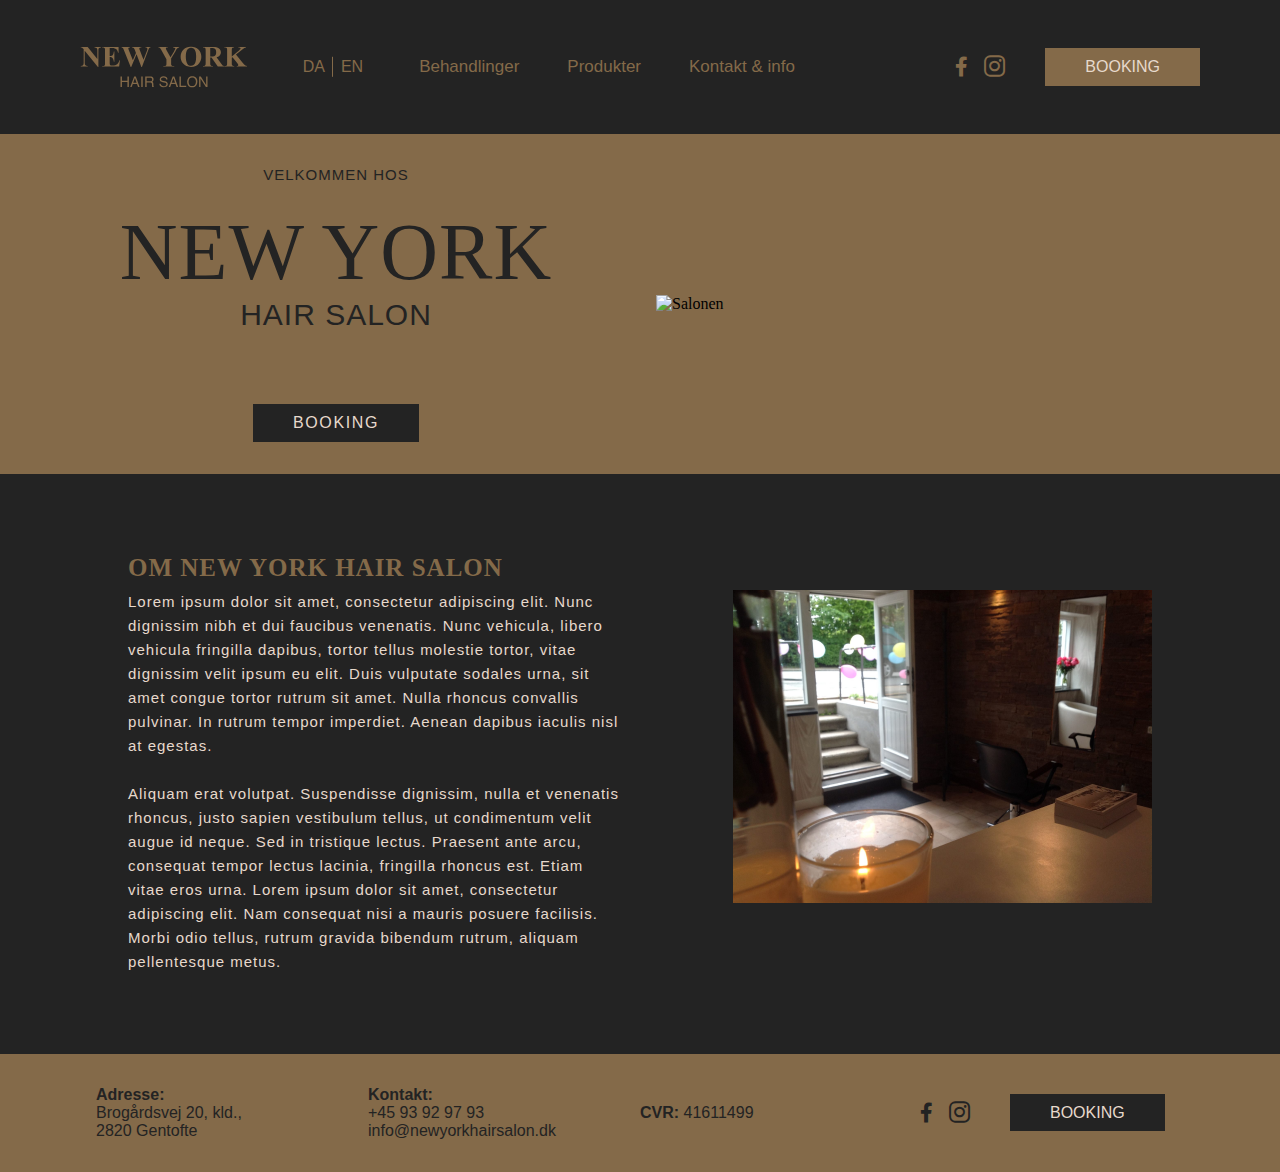
==== commit ab35c32b: "br" ====
--- a/index.html
+++ b/index.html
@@ -122,8 +122,8 @@
       <div class="grid2">
         <div>
           <p
-            data-lang-da="Lorem ipsum dolor sit amet, consectetur adipiscing elit. Nunc dignissim nibh et dui faucibus venenatis. Nunc vehicula, libero vehicula fringilla dapibus, tortor tellus molestie tortor, vitae dignissim velit ipsum eu elit. Duis vulputate sodales urna, sit amet congue tortor rutrum sit amet. Nulla rhoncus convallis pulvinar. In rutrum tempor imperdiet. Aenean dapibus iaculis nisl at egestas. Aliquam erat volutpat. Suspendisse dignissim, nulla et venenatis rhoncus, justo sapien vestibulum tellus, ut condimentum velit augue id neque. Sed in tristique lectus. Praesent ante arcu, consequat tempor lectus lacinia, fringilla rhoncus est. Etiam vitae eros urna. Lorem ipsum dolor sit amet, consectetur adipiscing elit. Nam consequat nisi a mauris posuere facilisis. Morbi odio tellus, rutrum gravida bibendum rutrum, aliquam pellentesque metus."
-            data-lang-en="Lorem ipsum dolor sit amet, consectetur adipiscing elit. Nunc dignissim nibh et dui faucibus venenatis. Nunc vehicula, libero vehicula fringilla dapibus, tortor tellus molestie tortor, vitae dignissim velit ipsum eu elit. Duis vulputate sodales urna, sit amet congue tortor rutrum sit amet. Nulla rhoncus convallis pulvinar. In rutrum tempor imperdiet. Aenean dapibus iaculis nisl at egestas. Aliquam erat volutpat. Suspendisse dignissim, nulla et venenatis rhoncus, justo sapien vestibulum tellus, ut condimentum velit augue id neque. Sed in tristique lectus. Praesent ante arcu, consequat tempor lectus lacinia, fringilla rhoncus est. Etiam vitae eros urna. Lorem ipsum dolor sit amet, consectetur adipiscing elit. Nam consequat nisi a mauris posuere facilisis. Morbi odio tellus, rutrum gravida bibendum rutrum, aliquam pellentesque metus."
+            data-lang-da="Lorem ipsum dolor sit amet, consectetur adipiscing elit. Nunc dignissim nibh et dui faucibus venenatis. Nunc vehicula, libero vehicula fringilla dapibus, tortor tellus molestie tortor, vitae dignissim velit ipsum eu elit. Duis vulputate sodales urna, sit amet congue tortor rutrum sit amet. Nulla rhoncus convallis pulvinar. In rutrum tempor imperdiet. Aenean dapibus iaculis nisl at egestas. <br/><br/> Aliquam erat volutpat. Suspendisse dignissim, nulla et venenatis rhoncus, justo sapien vestibulum tellus, ut condimentum velit augue id neque. Sed in tristique lectus. Praesent ante arcu, consequat tempor lectus lacinia, fringilla rhoncus est. Etiam vitae eros urna. Lorem ipsum dolor sit amet, consectetur adipiscing elit. Nam consequat nisi a mauris posuere facilisis. Morbi odio tellus, rutrum gravida bibendum rutrum, aliquam pellentesque metus."
+            data-lang-en="Lorem ipsum dolor sit amet, consectetur adipiscing elit. Nunc dignissim nibh et dui faucibus venenatis. Nunc vehicula, libero vehicula fringilla dapibus, tortor tellus molestie tortor, vitae dignissim velit ipsum eu elit. Duis vulputate sodales urna, sit amet congue tortor rutrum sit amet. Nulla rhoncus convallis pulvinar. In rutrum tempor imperdiet. Aenean dapibus iaculis nisl at egestas. <br/><br/> Aliquam erat volutpat. Suspendisse dignissim, nulla et venenatis rhoncus, justo sapien vestibulum tellus, ut condimentum velit augue id neque. Sed in tristique lectus. Praesent ante arcu, consequat tempor lectus lacinia, fringilla rhoncus est. Etiam vitae eros urna. Lorem ipsum dolor sit amet, consectetur adipiscing elit. Nam consequat nisi a mauris posuere facilisis. Morbi odio tellus, rutrum gravida bibendum rutrum, aliquam pellentesque metus."
           >
             Lorem ipsum dolor sit amet, consectetur adipiscing elit. Nunc
             dignissim nibh et dui faucibus venenatis. Nunc vehicula, libero
@@ -131,6 +131,8 @@
             dignissim velit ipsum eu elit. Duis vulputate sodales urna, sit amet
             congue tortor rutrum sit amet. Nulla rhoncus convallis pulvinar. In
             rutrum tempor imperdiet. Aenean dapibus iaculis nisl at egestas.
+
+            <br />
             Aliquam erat volutpat. Suspendisse dignissim, nulla et venenatis
             rhoncus, justo sapien vestibulum tellus, ut condimentum velit augue
             id neque. Sed in tristique lectus. Praesent ante arcu, consequat
--- a/stylesheet/style.css
+++ b/stylesheet/style.css
@@ -387,6 +387,10 @@
 .behandlingtekst a {
   color: var(--lys);
   text-decoration: none;
+}
+
+.tlf:hover {
+  text-decoration: underline;
 }
 
 .grid3 {
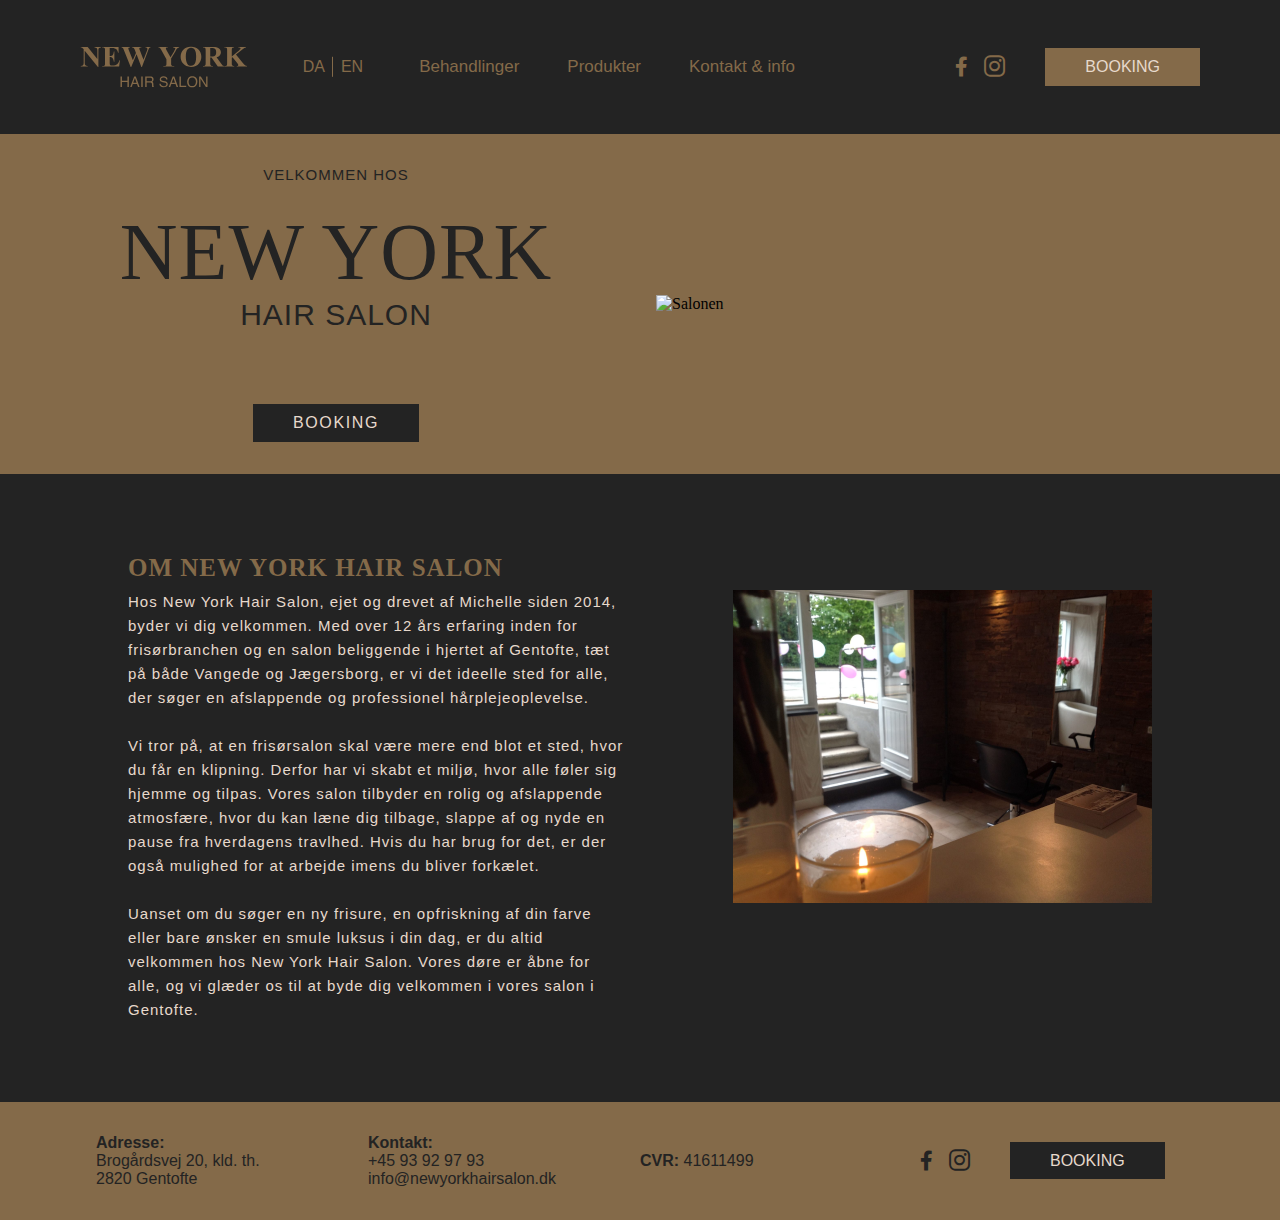
==== commit 390bed7d: "ændringer" ====
--- a/index.html
+++ b/index.html
@@ -54,8 +54,8 @@
             <a
               href="kontakt.html"
               data-lang-da="Kontakt & info"
-              data-lang-en="Info"
-              >Contacts & info</a
+              data-lang-en="Contact & info"
+              >Kontakt & info</a
             >
           </li>
         </ul>
@@ -122,24 +122,54 @@
       <div class="grid2">
         <div>
           <p
-            data-lang-da="Lorem ipsum dolor sit amet, consectetur adipiscing elit. Nunc dignissim nibh et dui faucibus venenatis. Nunc vehicula, libero vehicula fringilla dapibus, tortor tellus molestie tortor, vitae dignissim velit ipsum eu elit. Duis vulputate sodales urna, sit amet congue tortor rutrum sit amet. Nulla rhoncus convallis pulvinar. In rutrum tempor imperdiet. Aenean dapibus iaculis nisl at egestas. <br/><br/> Aliquam erat volutpat. Suspendisse dignissim, nulla et venenatis rhoncus, justo sapien vestibulum tellus, ut condimentum velit augue id neque. Sed in tristique lectus. Praesent ante arcu, consequat tempor lectus lacinia, fringilla rhoncus est. Etiam vitae eros urna. Lorem ipsum dolor sit amet, consectetur adipiscing elit. Nam consequat nisi a mauris posuere facilisis. Morbi odio tellus, rutrum gravida bibendum rutrum, aliquam pellentesque metus."
-            data-lang-en="Lorem ipsum dolor sit amet, consectetur adipiscing elit. Nunc dignissim nibh et dui faucibus venenatis. Nunc vehicula, libero vehicula fringilla dapibus, tortor tellus molestie tortor, vitae dignissim velit ipsum eu elit. Duis vulputate sodales urna, sit amet congue tortor rutrum sit amet. Nulla rhoncus convallis pulvinar. In rutrum tempor imperdiet. Aenean dapibus iaculis nisl at egestas. <br/><br/> Aliquam erat volutpat. Suspendisse dignissim, nulla et venenatis rhoncus, justo sapien vestibulum tellus, ut condimentum velit augue id neque. Sed in tristique lectus. Praesent ante arcu, consequat tempor lectus lacinia, fringilla rhoncus est. Etiam vitae eros urna. Lorem ipsum dolor sit amet, consectetur adipiscing elit. Nam consequat nisi a mauris posuere facilisis. Morbi odio tellus, rutrum gravida bibendum rutrum, aliquam pellentesque metus."
-          >
-            Lorem ipsum dolor sit amet, consectetur adipiscing elit. Nunc
-            dignissim nibh et dui faucibus venenatis. Nunc vehicula, libero
-            vehicula fringilla dapibus, tortor tellus molestie tortor, vitae
-            dignissim velit ipsum eu elit. Duis vulputate sodales urna, sit amet
-            congue tortor rutrum sit amet. Nulla rhoncus convallis pulvinar. In
-            rutrum tempor imperdiet. Aenean dapibus iaculis nisl at egestas.
-
-            <br />
-            Aliquam erat volutpat. Suspendisse dignissim, nulla et venenatis
-            rhoncus, justo sapien vestibulum tellus, ut condimentum velit augue
-            id neque. Sed in tristique lectus. Praesent ante arcu, consequat
-            tempor lectus lacinia, fringilla rhoncus est. Etiam vitae eros urna.
-            Lorem ipsum dolor sit amet, consectetur adipiscing elit. Nam
-            consequat nisi a mauris posuere facilisis. Morbi odio tellus, rutrum
-            gravida bibendum rutrum, aliquam pellentesque metus.
+            data-lang-da=" Hos New York Hair Salon, ejet og drevet af Michelle siden 2014,
+            byder vi dig velkommen. Med over 12 års erfaring inden for
+            frisørbranchen og en salon beliggende i hjertet af Gentofte, tæt på
+            både Vangede og Jægersborg, er vi det ideelle sted for alle, der
+            søger en afslappende og professionel hårplejeoplevelse.
+
+            <br />
+            <br />
+            Vi tror på, at en frisørsalon skal være mere end blot et sted, hvor
+            du får en klipning. Derfor har vi skabt et miljø, hvor alle føler
+            sig hjemme og tilpas. Vores salon tilbyder en rolig og afslappende
+            atmosfære, hvor du kan læne dig tilbage, slappe af og nyde en pause
+            fra hverdagens travlhed. Hvis du har brug for det, er der også
+            mulighed for at arbejde imens du bliver forkælet.
+
+            <br /><br />
+            Uanset om du søger en ny frisure, en opfriskning af din farve eller
+            bare ønsker en smule luksus i din dag, er du altid velkommen hos New
+            York Hair Salon. Vores døre er åbne for alle, og vi glæder os til at
+            byde dig velkommen i vores salon i Gentofte."
+            data-lang-en="At New York Hair Salon, owned and operated by Michelle since 2014, we welcome you. With over 12 years of experience in the hairdressing industry and a salon located in the heart of Gentofte, close to both Vangede and Jægersborg, we are the ideal place for anyone seeking a relaxing and professional hair care experience.
+
+            <br />
+            <br />
+            We believe that a hair salon should be more than just a place to get a haircut. That is why we have created an environment where everyone feels at home and comfortable. Our salon offers a calm and relaxing atmosphere where you can lean back, unwind, and enjoy a break from the daily hustle. If needed, you can also work while being pampered.
+            <br /><br />
+            Whether you are looking for a new hairstyle, a refresh of your color, or simply a touch of luxury in your day, you are always welcome at New York Hair Salon. Our doors are open to everyone, and we look forward to welcoming you to our salon in Gentofte."
+          >
+            Hos New York Hair Salon, ejet og drevet af Michelle siden 2014,
+            byder vi dig velkommen. Med over 12 års erfaring inden for
+            frisørbranchen og en salon beliggende i hjertet af Gentofte, tæt på
+            både Vangede og Jægersborg, er vi det ideelle sted for alle, der
+            søger en afslappende og professionel hårplejeoplevelse.
+
+            <br />
+            <br />
+            Vi tror på, at en frisørsalon skal være mere end blot et sted, hvor
+            du får en klipning. Derfor har vi skabt et miljø, hvor alle føler
+            sig hjemme og tilpas. Vores salon tilbyder en rolig og afslappende
+            atmosfære, hvor du kan læne dig tilbage, slappe af og nyde en pause
+            fra hverdagens travlhed. Hvis du har brug for det, er der også
+            mulighed for at arbejde imens du bliver forkælet.
+
+            <br /><br />
+            Uanset om du søger en ny frisure, en opfriskning af din farve eller
+            bare ønsker en smule luksus i din dag, er du altid velkommen hos New
+            York Hair Salon. Vores døre er åbne for alle, og vi glæder os til at
+            byde dig velkommen i vores salon i Gentofte.
           </p>
         </div>
         <div class="image-container">
@@ -159,7 +189,7 @@
             href="https://www.google.com/maps/place/Brog%C3%A5rdsvej+20,+kld.+2820+Gentofte"
             target="_blank"
             class="footer-link"
-            >Brogårdsvej 20, kld.,<br />2820 Gentofte</a
+            >Brogårdsvej 20, kld. th.<br />2820 Gentofte</a
           >
         </div>
         <div class="footer-middle">
--- a/stylesheet/style.css
+++ b/stylesheet/style.css
@@ -381,7 +381,8 @@
 
 .behandlingtekst,
 .produkttekst {
-  margin: 4rem 20rem;
+  margin: 2rem 25rem;
+  margin-bottom: 4rem;
 }
 
 .behandlingtekst a {
@@ -585,7 +586,7 @@
   color: var(--lys);
 }
 
-.grid5 a:hover {
+.underline:hover {
   text-decoration: underline;
 }
 
@@ -851,6 +852,23 @@
     grid-template-columns: 1fr;
     margin: 0 2rem;
   }
+
+  /*--KONTAKT--*/
+  .grid5 {
+    grid-template-columns: 1fr;
+    gap: 1rem;
+    margin: 1.5rem 2rem;
+  }
+
+  .michelle {
+    display: none;
+  }
+
+  .grid6 {
+    grid-template-columns: 1fr;
+    margin: 1.5rem 2rem;
+    gap: 2rem;
+  }
 }
 
 /*-------------TABLET-------------*/
